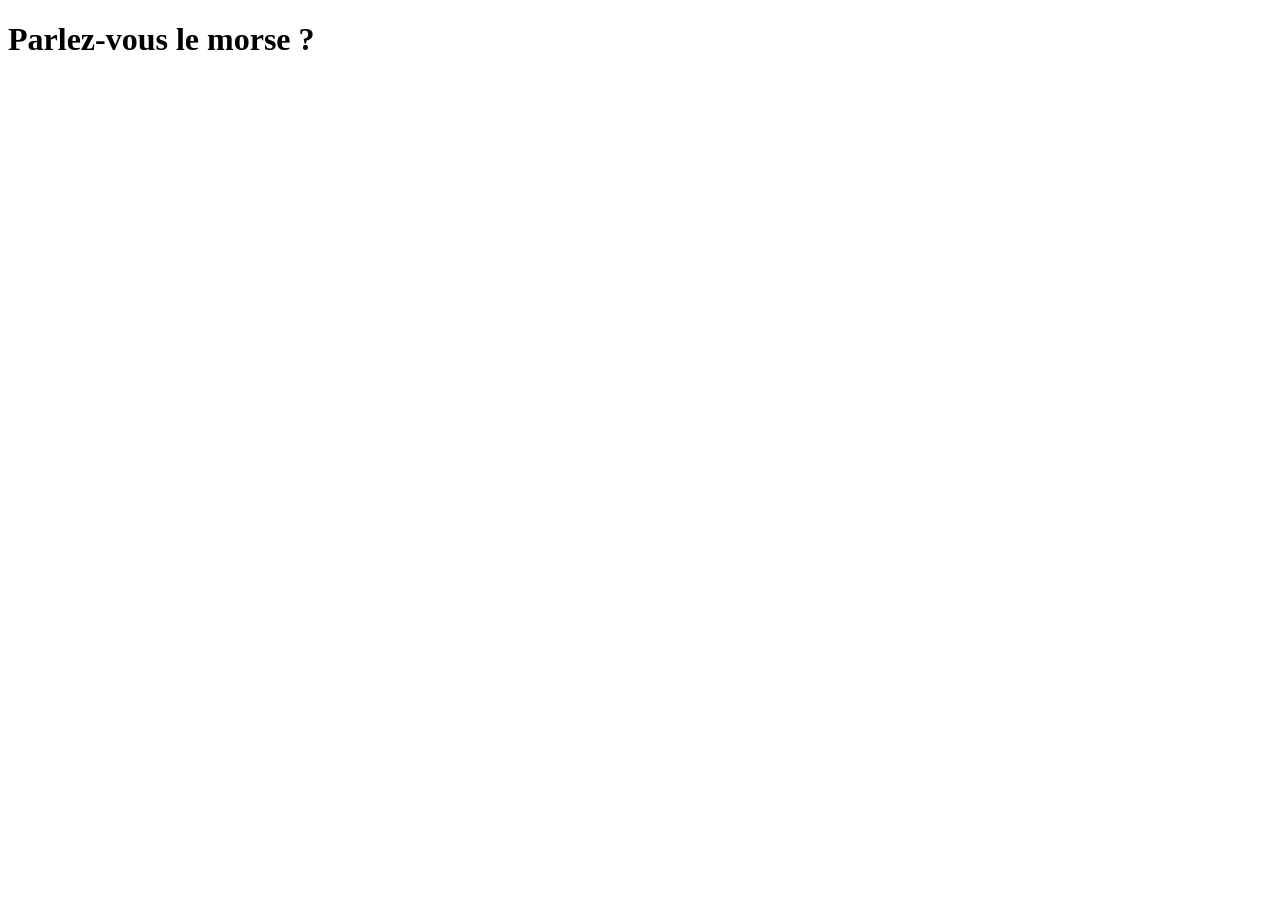
==== morse/morse.html @ 78e63f82 "creates a morse code solution in javascript" ====
<!DOCTYPE html>
<html lang="en">
  <head>
    <meta charset="UTF-8" />
    <meta name="viewport" content="width=device-width, initial-scale=1.0" />
    <title>Morse</title>
  </head>
  <body>
    <h1>Parlez-vous le morse ?</h1>
    <script>
      // Encoding and decoding morse code.
      // Morse code is based on a coded alphabet that replaces characters by impulsions represented by points or dashes,
      // depending on how short or long these implusions are.

      const latinToMorse = {
        A: ".-",
        B: "-...",
        C: "-.-.",
        D: "-..",
        E: ".",
        F: "..-.",
        G: "--.",
        H: "....",
        I: "..",
        J: ".---",
        K: "-.-",
        L: ".-..",
        M: "--",
        N: "-.",
        O: "---",
        P: ".--.",
        Q: "--.-",
        R: ".-.",
        S: "...",
        T: "-",
        U: "..-",
        V: "...-",
        W: ".--",
        X: "-..-",
        Y: "-.--",
        Z: "--..",
      };
      const morseToLatin = {
        "-": "T",
        "--": "M",
        "---": "O",
        "--.": "G",
        "--.-": "Q",
        "--..": "Z",
        "-.": "N",
        "-.-": "K",
        "-.--": "Y",
        "-.-.": "C",
        "-..": "D",
        "-..-": "X",
        "-...": "B",
        ".": "E",
        ".-": "A",
        ".--": "W",
        ".---": "J",
        ".--.": "P",
        ".-.": "R",
        ".-..": "L",
        "..": "I",
        "..-": "U",
        "..-.": "F",
        "...": "S",
        "...-": "V",
        "....": "H",
      };

      // STEP 1: Write a function taking as a parameter some text and returning an array that contains every single character.

      // Test this function by giving it the string `Hello, world.
      //Make sure it does return ["H", "e", "l", "l", "o", ",", " ", "w", "o", "r", "l", "d"].

      function getLatinCharacterList() {
        let greeting = "Hello, world";
        // First step
        // Using .split() method to separate each letter.
        // Elements that will be separated according to what will be into the (" "), ("/")
        console.log(greeting.split(""));
      }
      getLatinCharacterList();
      // JS reads line 79 + 82 and then gets into the function ("return" knowing the value of the variable "letter" as "A")
      // JS Buddy gets into the function and will see that there is a variable called "letter" as a parameter

      // STEP 2: Create a function `translateLatinCharacter`that takes as a parameter a character and returns its corresponding letter in morse.
      function translateLatinCharacter(letter) {
        // "[]" = I want the key
        return latinToMorse[letter];
      }
      translateLatinCharacter("A");

      //STEP 3: Add a new function `encode`that takes some text as a parameter and that will use the function from STEP 1.
      //For each character, use the function from STEP 2 and get its equivalence in morse.
      //Keeping in mind that the corresponding array only contains CAPITAL letters.

      function encode(text) {
        // value "text" = hard value given in the called function
        let result = ""; // declare an empty string to be manipulated later
        for (let i = 0; i < text.length; i++) {
          // looping through the given hard value (= argument) (NOT THE OBJECT)
          let letterValue = text[i]; // Store the letter index of the given hard value (argument)
          let oneLetter = translateLatinCharacter(letterValue); // reusing previous function to translate with the parameter of lette rindex of the given argument when the function is called
          // add oneLetter to result
          result = result + oneLetter; // updating the value of "result" by injecting in its empty string the value of oneLetter
        }

        return result; // returning the result of the given argument
        // console.log(translateLatinCharacter(textValue));
      }

      let encoded = encode("GINA"); // storing in a variable the value of the function called with "Gina" as an argument
      //console.log(encoded); // the result of the function was stored in "encoded" to allow us to do a console.log
      //console.log(encode("Gina")); // Exactly the same result

      // Etape 4
      // Splitting in a function the value to be tested by ()"slashes")

      function getMorseCharacterList(invertedSentence) {
        let resultSentence = invertedSentence.split("/");

        for (let i = 0; i < resultSentence.length; i++) {
          let wordInMorse = resultSentence[i]; // if i == 0: --. .. -. .-
          let wordInMorseSplit = wordInMorse.split(" "); // if i == 0: ["--.", "..", "-.", ".-"]
          resultSentence[i] = wordInMorseSplit;
        }

        return resultSentence;
      }

      // getMorseCharacterList();

      // Function accessing the object morseToLatin testing a specific [symbol] (since it is given as both a parameter and an argument)
      function translateMorseCharacter(symbol) {
        return morseToLatin[symbol];
      }
      // let doudouille = translateMorseCharacter("--."); // storing the result of the call of the function in a variable

      function decode(morseText) {
        let decodedVersion = "";
        let splitCharacters = getMorseCharacterList(morseText);

        for (let i = 0; i < splitCharacters.length; i++) {
          let word = splitCharacters[i];
          for (let j = 0; j < word.length; j++) {
            let character = word[j];
            let letterInLatin = translateMorseCharacter(character);
            decodedVersion = decodedVersion + letterInLatin;
          }
          decodedVersion = decodedVersion + " ";
        }

        return decodedVersion;
      }
      let decoded = decode("--. .. -. .-/. ... -/-... . .-.. .-.. .");
      console.log(decoded);
    </script>
  </body>
</html>
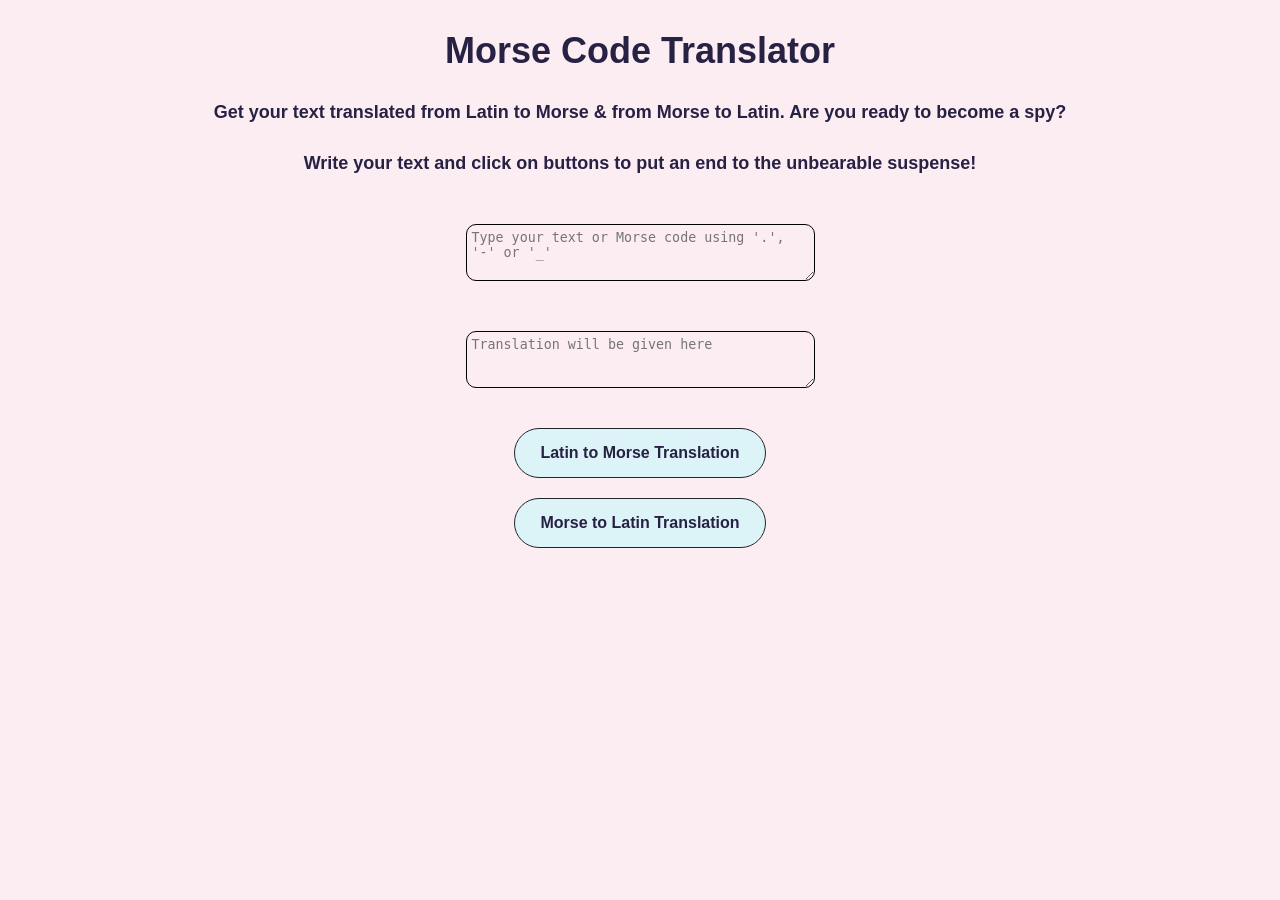
==== commit fb761535: "adds HTML elements and CSS styles. Separates HTML, JavaScrit and CSS files" ====
--- a/morse/morse.html
+++ b/morse/morse.html
@@ -3,159 +3,45 @@
   <head>
     <meta charset="UTF-8" />
     <meta name="viewport" content="width=device-width, initial-scale=1.0" />
+    <meta name="description" content="Morse Code encoder and decoder." />
+    <link rel="stylesheet" href="morse.css" />
     <title>Morse</title>
   </head>
   <body>
-    <h1>Parlez-vous le morse ?</h1>
-    <script>
-      // Encoding and decoding morse code.
-      // Morse code is based on a coded alphabet that replaces characters by impulsions represented by points or dashes,
-      // depending on how short or long these implusions are.
-
-      const latinToMorse = {
-        A: ".-",
-        B: "-...",
-        C: "-.-.",
-        D: "-..",
-        E: ".",
-        F: "..-.",
-        G: "--.",
-        H: "....",
-        I: "..",
-        J: ".---",
-        K: "-.-",
-        L: ".-..",
-        M: "--",
-        N: "-.",
-        O: "---",
-        P: ".--.",
-        Q: "--.-",
-        R: ".-.",
-        S: "...",
-        T: "-",
-        U: "..-",
-        V: "...-",
-        W: ".--",
-        X: "-..-",
-        Y: "-.--",
-        Z: "--..",
-      };
-      const morseToLatin = {
-        "-": "T",
-        "--": "M",
-        "---": "O",
-        "--.": "G",
-        "--.-": "Q",
-        "--..": "Z",
-        "-.": "N",
-        "-.-": "K",
-        "-.--": "Y",
-        "-.-.": "C",
-        "-..": "D",
-        "-..-": "X",
-        "-...": "B",
-        ".": "E",
-        ".-": "A",
-        ".--": "W",
-        ".---": "J",
-        ".--.": "P",
-        ".-.": "R",
-        ".-..": "L",
-        "..": "I",
-        "..-": "U",
-        "..-.": "F",
-        "...": "S",
-        "...-": "V",
-        "....": "H",
-      };
-
-      // STEP 1: Write a function taking as a parameter some text and returning an array that contains every single character.
-
-      // Test this function by giving it the string `Hello, world.
-      //Make sure it does return ["H", "e", "l", "l", "o", ",", " ", "w", "o", "r", "l", "d"].
-
-      function getLatinCharacterList() {
-        let greeting = "Hello, world";
-        // First step
-        // Using .split() method to separate each letter.
-        // Elements that will be separated according to what will be into the (" "), ("/")
-        console.log(greeting.split(""));
-      }
-      getLatinCharacterList();
-      // JS reads line 79 + 82 and then gets into the function ("return" knowing the value of the variable "letter" as "A")
-      // JS Buddy gets into the function and will see that there is a variable called "letter" as a parameter
-
-      // STEP 2: Create a function `translateLatinCharacter`that takes as a parameter a character and returns its corresponding letter in morse.
-      function translateLatinCharacter(letter) {
-        // "[]" = I want the key
-        return latinToMorse[letter];
-      }
-      translateLatinCharacter("A");
-
-      //STEP 3: Add a new function `encode`that takes some text as a parameter and that will use the function from STEP 1.
-      //For each character, use the function from STEP 2 and get its equivalence in morse.
-      //Keeping in mind that the corresponding array only contains CAPITAL letters.
-
-      function encode(text) {
-        // value "text" = hard value given in the called function
-        let result = ""; // declare an empty string to be manipulated later
-        for (let i = 0; i < text.length; i++) {
-          // looping through the given hard value (= argument) (NOT THE OBJECT)
-          let letterValue = text[i]; // Store the letter index of the given hard value (argument)
-          let oneLetter = translateLatinCharacter(letterValue); // reusing previous function to translate with the parameter of lette rindex of the given argument when the function is called
-          // add oneLetter to result
-          result = result + oneLetter; // updating the value of "result" by injecting in its empty string the value of oneLetter
-        }
-
-        return result; // returning the result of the given argument
-        // console.log(translateLatinCharacter(textValue));
-      }
-
-      let encoded = encode("GINA"); // storing in a variable the value of the function called with "Gina" as an argument
-      //console.log(encoded); // the result of the function was stored in "encoded" to allow us to do a console.log
-      //console.log(encode("Gina")); // Exactly the same result
-
-      // Etape 4
-      // Splitting in a function the value to be tested by ()"slashes")
-
-      function getMorseCharacterList(invertedSentence) {
-        let resultSentence = invertedSentence.split("/");
-
-        for (let i = 0; i < resultSentence.length; i++) {
-          let wordInMorse = resultSentence[i]; // if i == 0: --. .. -. .-
-          let wordInMorseSplit = wordInMorse.split(" "); // if i == 0: ["--.", "..", "-.", ".-"]
-          resultSentence[i] = wordInMorseSplit;
-        }
-
-        return resultSentence;
-      }
-
-      // getMorseCharacterList();
-
-      // Function accessing the object morseToLatin testing a specific [symbol] (since it is given as both a parameter and an argument)
-      function translateMorseCharacter(symbol) {
-        return morseToLatin[symbol];
-      }
-      // let doudouille = translateMorseCharacter("--."); // storing the result of the call of the function in a variable
-
-      function decode(morseText) {
-        let decodedVersion = "";
-        let splitCharacters = getMorseCharacterList(morseText);
-
-        for (let i = 0; i < splitCharacters.length; i++) {
-          let word = splitCharacters[i];
-          for (let j = 0; j < word.length; j++) {
-            let character = word[j];
-            let letterInLatin = translateMorseCharacter(character);
-            decodedVersion = decodedVersion + letterInLatin;
-          }
-          decodedVersion = decodedVersion + " ";
-        }
-
-        return decodedVersion;
-      }
-      let decoded = decode("--. .. -. .-/. ... -/-... . .-.. .-.. .");
-      console.log(decoded);
-    </script>
+    <h1>Morse Code Translator</h1>
+    <p class="text-intro-translator">
+      Get your text translated from Latin to Morse & from Morse to Latin. Are
+      you ready to become a spy?
+    </p>
+    <p class="text-intro-translator-instructions">
+      Write your text and click on buttons to put an end to the unbearable
+      suspense!
+    </p>
+    <div class="morse-translator">
+      <label for="input" class="morse-decoder">
+        <textarea
+          class="morse"
+          id="input"
+          name="input"
+          placeholder="Type your text or Morse code using '.', '-' or '_'"
+          tabindex="0"
+          cols="40"
+          rows="3"
+        ></textarea>
+        <textarea
+          class="morse"
+          id="output"
+          name="output"
+          placeholder="Translation will be given here"
+          tabindex="0"
+          cols="40"
+          rows="3"
+        ></textarea>
+      </label>
+      <button class="click-for-translation">Latin to Morse Translation</button>
+      <button class="second-button-for-translation">
+        Morse to Latin Translation
+      </button>
+    </div>
   </body>
 </html>
--- a/morse/morse.css
+++ b/morse/morse.css
@@ -0,0 +1,47 @@
+body {
+  background: #fcedf2;
+  font-family: "Gill Sans", "Gill Sans MT", Calibri, "Trebuchet MS", sans-serif;
+  color: #272144;
+  font-size: 18px;
+  font-weight: 700;
+}
+h1,
+p {
+  text-align: center;
+  margin-top: 30px;
+}
+p {
+  margin-bottom: 20px;
+}
+
+textarea {
+  background: #fcedf2;
+  border: 1px solid black;
+  border-radius: 10px;
+  display: block;
+  margin: 0 auto;
+  padding: 5px 5px;
+  margin-top: 50px;
+  margin-bottom: 40px;
+}
+button {
+  display: block;
+  margin: 0 auto;
+  background: #dcf3f7;
+  border: 1px solid #212529;
+  border-radius: 25px;
+  font-family: "Gill Sans", "Gill Sans MT", Calibri, "Trebuchet MS", sans-serif;
+  font-size: 16px;
+  font-weight: 600;
+  color: #272144;
+  padding: 15px 25px;
+  transition: 200ms all ease-in-out;
+  cursor: pointer;
+}
+button:hover {
+  color: #dcf3f7;
+  background: #272144;
+}
+.second-button-for-translation {
+  margin-top: 20px;
+}
